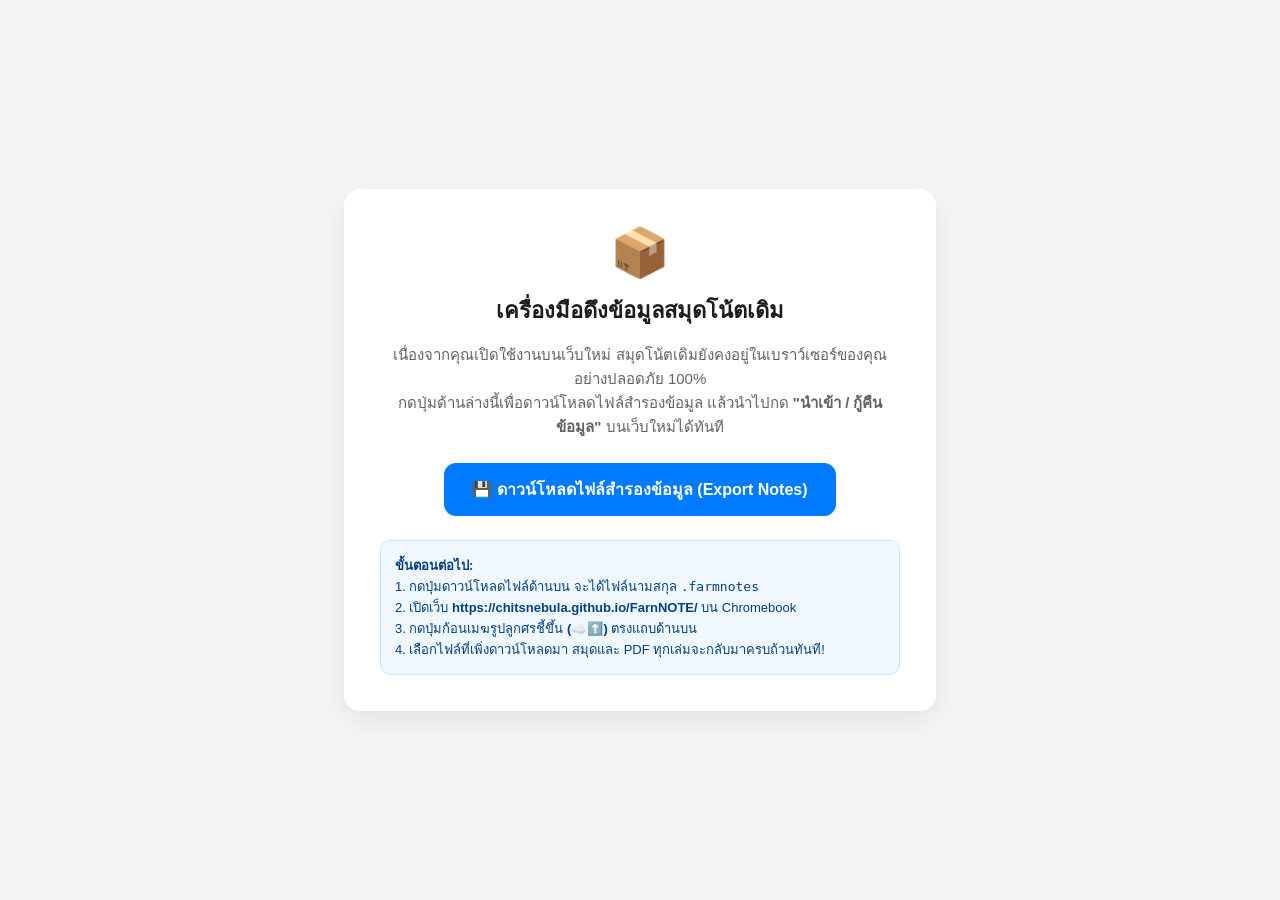
==== export.html @ 0c69aa06 "Add full Backup and Restore migration tools to move notes between origins" ====
<!DOCTYPE html>
<html lang="th">
<head>
  <meta charset="UTF-8">
  <title>FarmNotes — ส่งออกข้อมูลสำรอง (Data Export Tool)</title>
  <style>
    body {
      font-family: -apple-system, BlinkMacSystemFont, 'Segoe UI', Roboto, sans-serif;
      background: #f4f5f7;
      display: flex;
      align-items: center;
      justify-content: center;
      min-height: 100vh;
      margin: 0;
      padding: 20px;
      box-sizing: border-box;
    }
    .card {
      background: white;
      border-radius: 16px;
      box-shadow: 0 10px 30px rgba(0,0,0,0.08);
      max-width: 520px;
      width: 100%;
      padding: 36px;
      text-align: center;
    }
    h1 {
      font-size: 22px;
      margin-top: 0;
      color: #1c1c1e;
    }
    p {
      color: #636366;
      font-size: 15px;
      line-height: 1.6;
      margin-bottom: 24px;
    }
    .btn {
      background: #007AFF;
      color: white;
      border: none;
      padding: 14px 28px;
      font-size: 16px;
      font-weight: 600;
      border-radius: 12px;
      cursor: pointer;
      display: inline-flex;
      align-items: center;
      gap: 10px;
      transition: all 0.2s;
    }
    .btn:hover {
      background: #0056b3;
      transform: translateY(-1px);
    }
    .status {
      margin-top: 20px;
      font-size: 14px;
      font-weight: 500;
      color: #34C759;
    }
    .error {
      color: #FF3B30;
    }
    .box-info {
      background: #f0f7ff;
      border: 1px solid #cce5ff;
      border-radius: 10px;
      padding: 14px;
      margin-top: 24px;
      font-size: 13px;
      color: #004085;
      text-align: left;
    }
  </style>
</head>
<body>
  <div class="card">
    <div style="font-size: 48px; margin-bottom: 12px;">📦</div>
    <h1>เครื่องมือดึงข้อมูลสมุดโน้ตเดิม</h1>
    <p>
      เนื่องจากคุณเปิดใช้งานบนเว็บใหม่ สมุดโน้ตเดิมยังคงอยู่ในเบราว์เซอร์ของคุณอย่างปลอดภัย 100%<br>
      กดปุ่มด้านล่างนี้เพื่อดาวน์โหลดไฟล์สำรองข้อมูล แล้วนำไปกด <b>"นำเข้า / กู้คืนข้อมูล"</b> บนเว็บใหม่ได้ทันที
    </p>

    <button id="btn-export" class="btn">
      <span>💾 ดาวน์โหลดไฟล์สำรองข้อมูล (Export Notes)</span>
    </button>

    <div id="status" class="status"></div>

    <div class="box-info">
      <b>ขั้นตอนต่อไป:</b><br>
      1. กดปุ่มดาวน์โหลดไฟล์ด้านบน จะได้ไฟล์นามสกุล <code>.farmnotes</code><br>
      2. เปิดเว็บ <b>https://chitsnebula.github.io/FarnNOTE/</b> บน Chromebook<br>
      3. กดปุ่มก้อนเมฆรูปลูกศรชี้ขึ้น <b>(☁️⬆️)</b> ตรงแถบด้านบน<br>
      4. เลือกไฟล์ที่เพิ่งดาวน์โหลดมา สมุดและ PDF ทุกเล่มจะกลับมาครบถ้วนทันที!
    </div>
  </div>

  <script>
    const btn = document.getElementById('btn-export');
    const status = document.getElementById('status');

    btn.addEventListener('click', async () => {
      btn.disabled = true;
      status.innerText = 'กำลังอ่านฐานข้อมูลสมุดโน้ตและไฟล์ PDF...';
      status.className = 'status';

      try {
        const db = await new Promise((resolve, reject) => {
          const req = indexedDB.open('GoodNotesWebDB', 1);
          req.onsuccess = () => resolve(req.result);
          req.onerror = () => reject(req.error);
        });

        const getAll = (storeName) => new Promise((resolve, reject) => {
          if (!db.objectStoreNames.contains(storeName)) return resolve([]);
          const tx = db.transaction(storeName, 'readonly');
          const req = tx.objectStore(storeName).getAll();
          req.onsuccess = () => resolve(req.result || []);
          req.onerror = () => reject(req.error);
        });

        const notebooks = await getAll('notebooks');
        const pages = await getAll('pages');
        const rawAssets = await getAll('assets');

        if (notebooks.length === 0) {
          status.innerText = 'ไม่พบสมุดโน้ตในที่อยู่นี้ (อาจยังไม่ได้เขียน หรือเปิดผิดไฟล์)';
          status.className = 'status error';
          btn.disabled = false;
          return;
        }

        const assets = [];
        for (const a of rawAssets) {
          let dataUrl = a.data;
          if (a.data instanceof Blob) {
            dataUrl = await new Promise((resolve) => {
              const fr = new FileReader();
              fr.onloadend = () => resolve(fr.result);
              fr.readAsDataURL(a.data);
            });
          }
          assets.push({ id: a.id, data: dataUrl });
        }

        const backup = {
          app: 'FarmNotes',
          version: 1,
          exportedAt: new Date().toISOString(),
          groups: JSON.parse(localStorage.getItem('farmnotes_groups') || '[]'),
          notebooks,
          pages,
          assets
        };

        const blob = new Blob([JSON.stringify(backup)], { type: 'application/json' });
        const url = URL.createObjectURL(blob);
        const a = document.createElement('a');
        const dateStr = new Date().toISOString().slice(0, 10);
        a.href = url;
        a.download = `FarmNotes_Backup_${dateStr}.farmnotes`;
        document.body.appendChild(a);
        a.click();
        document.body.removeChild(a);

        status.innerText = `ดาวน์โหลดสำเร็จ! (พบสมุด ${notebooks.length} เล่ม, ${pages.length} หน้า)`;
      } catch (err) {
        status.innerText = 'เกิดข้อผิดพลาด: ' + err.message;
        status.className = 'status error';
      } finally {
        btn.disabled = false;
      }
    });
  </script>
</body>
</html>
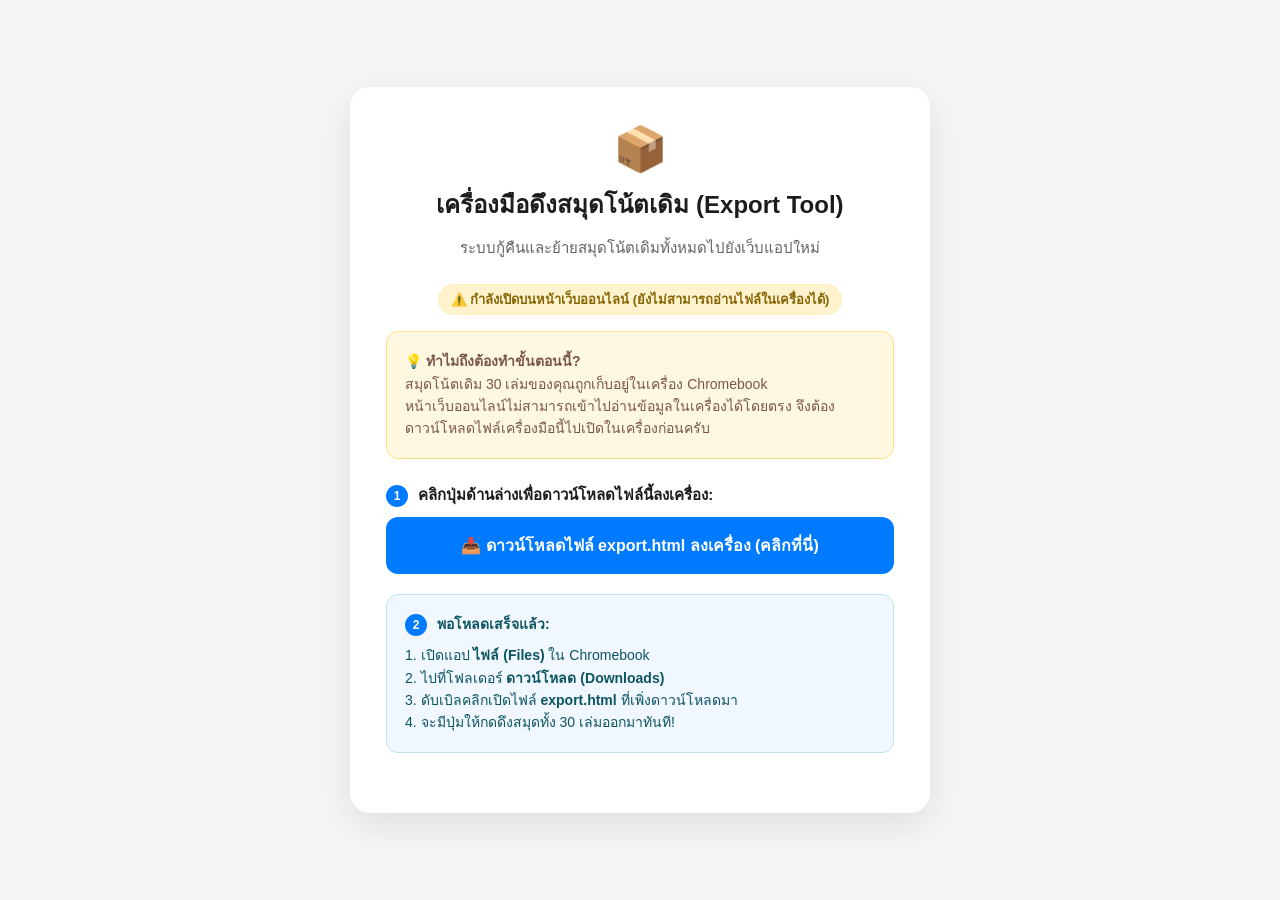
==== commit e5602581: "Enhance export.html with environment detection and 0-notebook import warning" ====
--- a/export.html
+++ b/export.html
@@ -2,10 +2,11 @@
 <html lang="th">
 <head>
   <meta charset="UTF-8">
-  <title>FarmNotes — ส่งออกข้อมูลสำรอง (Data Export Tool)</title>
+  <meta name="viewport" content="width=device-width, initial-scale=1.0">
+  <title>FarmNotes — เครื่องมือดึงข้อมูลสมุดโน้ตเดิม</title>
   <style>
     body {
-      font-family: -apple-system, BlinkMacSystemFont, 'Segoe UI', Roboto, sans-serif;
+      font-family: -apple-system, BlinkMacSystemFont, 'Segoe UI', Roboto, Helvetica, Arial, sans-serif;
       background: #f4f5f7;
       display: flex;
       align-items: center;
@@ -14,98 +15,235 @@
       margin: 0;
       padding: 20px;
       box-sizing: border-box;
+      color: #1c1c1e;
     }
     .card {
       background: white;
-      border-radius: 16px;
-      box-shadow: 0 10px 30px rgba(0,0,0,0.08);
-      max-width: 520px;
+      border-radius: 20px;
+      box-shadow: 0 12px 36px rgba(0,0,0,0.09);
+      max-width: 580px;
       width: 100%;
       padding: 36px;
+      box-sizing: border-box;
+    }
+    h1 {
+      font-size: 24px;
+      margin-top: 0;
+      margin-bottom: 12px;
       text-align: center;
     }
-    h1 {
-      font-size: 22px;
-      margin-top: 0;
-      color: #1c1c1e;
-    }
-    p {
+    .subtitle {
       color: #636366;
       font-size: 15px;
       line-height: 1.6;
+      text-align: center;
       margin-bottom: 24px;
+    }
+    .badge {
+      display: inline-block;
+      padding: 4px 12px;
+      border-radius: 20px;
+      font-size: 13px;
+      font-weight: 600;
+      margin-bottom: 16px;
+    }
+    .badge-web {
+      background: #FFF3CD;
+      color: #856404;
+      border: 1px solid #FFEEBA;
+    }
+    .badge-file {
+      background: #D4EDDA;
+      color: #155724;
+      border: 1px solid #C3E6CB;
+    }
+    .alert-box {
+      border-radius: 12px;
+      padding: 18px;
+      margin-bottom: 24px;
+      font-size: 14px;
+      line-height: 1.6;
+    }
+    .alert-warning {
+      background: #FFF8E1;
+      border: 1.5px solid #FFE082;
+      color: #795548;
+    }
+    .alert-success {
+      background: #E8F5E9;
+      border: 1.5px solid #A5D6A7;
+      color: #2E7D32;
     }
     .btn {
       background: #007AFF;
       color: white;
       border: none;
-      padding: 14px 28px;
+      padding: 16px 28px;
       font-size: 16px;
       font-weight: 600;
       border-radius: 12px;
       cursor: pointer;
-      display: inline-flex;
+      display: flex;
       align-items: center;
+      justify-content: center;
       gap: 10px;
+      width: 100%;
       transition: all 0.2s;
+      box-sizing: border-box;
+      text-decoration: none;
     }
     .btn:hover {
       background: #0056b3;
       transform: translateY(-1px);
     }
-    .status {
-      margin-top: 20px;
+    .btn-green {
+      background: #34C759;
+    }
+    .btn-green:hover {
+      background: #28a745;
+    }
+    .notebook-list {
+      background: #F8F9FA;
+      border: 1px solid #E9ECEF;
+      border-radius: 12px;
+      max-height: 220px;
+      overflow-y: auto;
+      padding: 12px;
+      margin: 16px 0;
+      text-align: left;
+    }
+    .notebook-item {
+      padding: 8px 12px;
+      border-bottom: 1px solid #E9ECEF;
       font-size: 14px;
-      font-weight: 500;
-      color: #34C759;
-    }
-    .error {
-      color: #FF3B30;
-    }
-    .box-info {
-      background: #f0f7ff;
-      border: 1px solid #cce5ff;
-      border-radius: 10px;
-      padding: 14px;
-      margin-top: 24px;
-      font-size: 13px;
-      color: #004085;
-      text-align: left;
+      display: flex;
+      justify-content: space-between;
+    }
+    .notebook-item:last-child {
+      border-bottom: none;
+    }
+    .step-num {
+      background: #007AFF;
+      color: white;
+      width: 22px;
+      height: 22px;
+      border-radius: 50%;
+      display: inline-flex;
+      align-items: center;
+      justify-content: center;
+      font-size: 12px;
+      font-weight: bold;
+      margin-right: 6px;
     }
   </style>
 </head>
 <body>
   <div class="card">
-    <div style="font-size: 48px; margin-bottom: 12px;">📦</div>
-    <h1>เครื่องมือดึงข้อมูลสมุดโน้ตเดิม</h1>
-    <p>
-      เนื่องจากคุณเปิดใช้งานบนเว็บใหม่ สมุดโน้ตเดิมยังคงอยู่ในเบราว์เซอร์ของคุณอย่างปลอดภัย 100%<br>
-      กดปุ่มด้านล่างนี้เพื่อดาวน์โหลดไฟล์สำรองข้อมูล แล้วนำไปกด <b>"นำเข้า / กู้คืนข้อมูล"</b> บนเว็บใหม่ได้ทันที
-    </p>
-
-    <button id="btn-export" class="btn">
-      <span>💾 ดาวน์โหลดไฟล์สำรองข้อมูล (Export Notes)</span>
-    </button>
-
-    <div id="status" class="status"></div>
-
-    <div class="box-info">
-      <b>ขั้นตอนต่อไป:</b><br>
-      1. กดปุ่มดาวน์โหลดไฟล์ด้านบน จะได้ไฟล์นามสกุล <code>.farmnotes</code><br>
-      2. เปิดเว็บ <b>https://chitsnebula.github.io/FarnNOTE/</b> บน Chromebook<br>
-      3. กดปุ่มก้อนเมฆรูปลูกศรชี้ขึ้น <b>(☁️⬆️)</b> ตรงแถบด้านบน<br>
-      4. เลือกไฟล์ที่เพิ่งดาวน์โหลดมา สมุดและ PDF ทุกเล่มจะกลับมาครบถ้วนทันที!
+    <div style="text-align: center; font-size: 44px; margin-bottom: 10px;">📦</div>
+    <h1>เครื่องมือดึงสมุดโน้ตเดิม (Export Tool)</h1>
+    <div class="subtitle">ระบบกู้คืนและย้ายสมุดโน้ตเดิมทั้งหมดไปยังเว็บแอปใหม่</div>
+
+    <!-- Mode 1: Opened on Web (https://) -->
+    <div id="section-web" style="display: none;">
+      <div style="text-align: center;">
+        <span class="badge badge-web">⚠️ กำลังเปิดบนหน้าเว็บออนไลน์ (ยังไม่สามารถอ่านไฟล์ในเครื่องได้)</span>
+      </div>
+      <div class="alert-box alert-warning">
+        <b>💡 ทำไมถึงต้องทำขั้นตอนนี้?</b><br>
+        สมุดโน้ตเดิม 30 เล่มของคุณถูกเก็บอยู่ในเครื่อง Chromebook<br>
+        หน้าเว็บออนไลน์ไม่สามารถเข้าไปอ่านข้อมูลในเครื่องได้โดยตรง จึงต้องดาวน์โหลดไฟล์เครื่องมือนี้ไปเปิดในเครื่องก่อนครับ
+      </div>
+
+      <div style="margin-bottom: 20px;">
+        <p style="font-size: 15px; font-weight: 600; margin-bottom: 10px;">
+          <span class="step-num">1</span> คลิกปุ่มด้านล่างเพื่อดาวน์โหลดไฟล์นี้ลงเครื่อง:
+        </p>
+        <button id="btn-download-tool" class="btn">
+          📥 ดาวน์โหลดไฟล์ export.html ลงเครื่อง (คลิกที่นี่)
+        </button>
+      </div>
+
+      <div class="alert-box" style="background: #F0F7FF; border: 1px solid #BEE5EB; color: #0C5460;">
+        <p style="margin: 0 0 8px 0; font-weight: 600;">
+          <span class="step-num">2</span> พอโหลดเสร็จแล้ว:
+        </p>
+        1. เปิดแอป <b>ไฟล์ (Files)</b> ใน Chromebook<br>
+        2. ไปที่โฟลเดอร์ <b>ดาวน์โหลด (Downloads)</b><br>
+        3. ดับเบิลคลิกเปิดไฟล์ <b>export.html</b> ที่เพิ่งดาวน์โหลดมา<br>
+        4. จะมีปุ่มให้กดดึงสมุดทั้ง 30 เล่มออกมาทันที!
+      </div>
+    </div>
+
+    <!-- Mode 2: Opened locally on file:// -->
+    <div id="section-file" style="display: none;">
+      <div style="text-align: center;">
+        <span class="badge badge-file">✅ เปิดจากไฟล์ในเครื่องเรียบร้อย (file://)</span>
+      </div>
+
+      <div id="loading-box" style="text-align: center; padding: 20px; color: #636366;">
+        กำลังค้นหาสมุดโน้ตและเอกสารในเครื่องของคุณ...
+      </div>
+
+      <div id="result-box" style="display: none;">
+        <div class="alert-box alert-success" id="detected-banner">
+          <b>ตรวจพบสมุดโน้ตในเครื่องของคุณ!</b>
+        </div>
+
+        <div class="notebook-list" id="nb-list"></div>
+
+        <button id="btn-export-now" class="btn btn-green">
+          💾 ดาวน์โหลดไฟล์สำรองข้อมูล (ดึงสมุดทั้งหมด)
+        </button>
+
+        <div id="export-status" style="margin-top: 14px; text-align: center; font-weight: 600; font-size: 14px; color: #34C759;"></div>
+
+        <div class="alert-box" style="background: #F0F7FF; border: 1px solid #BEE5EB; color: #0C5460; margin-top: 20px;">
+          <b>ขั้นตอนสุดท้ายหลังจากกดดาวน์โหลด:</b><br>
+          1. สลับไปที่เว็บใหม่ <b>https://chitsnebula.github.io/FarnNOTE/</b><br>
+          2. กดปุ่มก้อนเมฆ <b>☁️⬆️</b> (แถบขวาบน)<br>
+          3. เลือกไฟล์สำรองข้อมูลที่เพิ่งโหลดมา แล้วสมุดทั้งหมดจะกลับมาทันที!
+        </div>
+      </div>
     </div>
   </div>
 
   <script>
-    const btn = document.getElementById('btn-export');
-    const status = document.getElementById('status');
-
-    btn.addEventListener('click', async () => {
-      btn.disabled = true;
-      status.innerText = 'กำลังอ่านฐานข้อมูลสมุดโน้ตและไฟล์ PDF...';
-      status.className = 'status';
+    const isFile = window.location.protocol === 'file:';
+    const sectionWeb = document.getElementById('section-web');
+    const sectionFile = document.getElementById('section-file');
+
+    if (!isFile) {
+      // Running on Web
+      sectionWeb.style.display = 'block';
+
+      document.getElementById('btn-download-tool').addEventListener('click', () => {
+        // Fetch current page HTML and trigger download as export.html
+        const html = document.documentElement.outerHTML;
+        const blob = new Blob([html], { type: 'text/html;charset=utf-8' });
+        const url = URL.createObjectURL(blob);
+        const a = document.createElement('a');
+        a.href = url;
+        a.download = 'export.html';
+        document.body.appendChild(a);
+        a.click();
+        document.body.removeChild(a);
+        setTimeout(() => URL.revokeObjectURL(url), 2000);
+      });
+    } else {
+      // Running on Local File
+      sectionFile.style.display = 'block';
+      scanNotebooks();
+    }
+
+    let foundNotebooks = [];
+    let foundPages = [];
+    let foundAssets = [];
+
+    async function scanNotebooks() {
+      const loadingBox = document.getElementById('loading-box');
+      const resultBox = document.getElementById('result-box');
+      const banner = document.getElementById('detected-banner');
+      const listEl = document.getElementById('nb-list');
 
       try {
         const db = await new Promise((resolve, reject) => {
@@ -122,19 +260,42 @@
           req.onerror = () => reject(req.error);
         });
 
-        const notebooks = await getAll('notebooks');
-        const pages = await getAll('pages');
-        const rawAssets = await getAll('assets');
-
-        if (notebooks.length === 0) {
-          status.innerText = 'ไม่พบสมุดโน้ตในที่อยู่นี้ (อาจยังไม่ได้เขียน หรือเปิดผิดไฟล์)';
-          status.className = 'status error';
-          btn.disabled = false;
+        foundNotebooks = await getAll('notebooks');
+        foundPages = await getAll('pages');
+        foundAssets = await getAll('assets');
+
+        loadingBox.style.display = 'none';
+        resultBox.style.display = 'block';
+
+        if (foundNotebooks.length === 0) {
+          banner.className = 'alert-box alert-warning';
+          banner.innerHTML = '<b>ไม่พบสมุดโน้ตในที่อยู่นี้</b><br>โปรดนำไฟล์ <code>export.html</code> ไปวางไว้ในโฟลเดอร์เดียวกับ <code>index.html</code> เดิมของคุณ';
+          document.getElementById('btn-export-now').disabled = true;
           return;
         }
 
+        banner.innerHTML = `🎉 <b>ตรวจพบสมุดโน้ตทั้งหมด ${foundNotebooks.length} เล่ม (${foundPages.length} หน้า)!</b>`;
+        listEl.innerHTML = foundNotebooks.map((nb, i) => `
+          <div class="notebook-item">
+            <span><b>${i + 1}.</b> 📘 ${nb.title || 'ไม่มีชื่อ'}</span>
+            <span style="color: #8E8E93;">${nb.pageCount || 1} หน้า</span>
+          </div>
+        `).join('');
+
+      } catch (err) {
+        loadingBox.innerText = 'เกิดข้อผิดพลาดในการอ่านฐานข้อมูล: ' + err.message;
+      }
+    }
+
+    document.getElementById('btn-export-now').addEventListener('click', async () => {
+      const btn = document.getElementById('btn-export-now');
+      const status = document.getElementById('export-status');
+      btn.disabled = true;
+      btn.innerText = '⏳ กำลังรวบรวมข้อมูลและไฟล์ PDF...';
+
+      try {
         const assets = [];
-        for (const a of rawAssets) {
+        for (const a of foundAssets) {
           let dataUrl = a.data;
           if (a.data instanceof Blob) {
             dataUrl = await new Promise((resolve) => {
@@ -151,8 +312,8 @@
           version: 1,
           exportedAt: new Date().toISOString(),
           groups: JSON.parse(localStorage.getItem('farmnotes_groups') || '[]'),
-          notebooks,
-          pages,
+          notebooks: foundNotebooks,
+          pages: foundPages,
           assets
         };
 
@@ -161,17 +322,18 @@
         const a = document.createElement('a');
         const dateStr = new Date().toISOString().slice(0, 10);
         a.href = url;
-        a.download = `FarmNotes_Backup_${dateStr}.farmnotes`;
+        a.download = `FarmNotes_Backup_${foundNotebooks.length}_Books_${dateStr}.farmnotes`;
         document.body.appendChild(a);
         a.click();
         document.body.removeChild(a);
 
-        status.innerText = `ดาวน์โหลดสำเร็จ! (พบสมุด ${notebooks.length} เล่ม, ${pages.length} หน้า)`;
+        btn.innerText = '✅ ดาวน์โหลดไฟล์สำรองเรียบร้อยแล้ว!';
+        status.innerText = `ดาวน์โหลดสำเร็จ! (สมุด ${foundNotebooks.length} เล่ม, หน้า ${foundPages.length} หน้า)`;
       } catch (err) {
+        btn.disabled = false;
+        btn.innerText = 'ลองใหม่อีกครั้ง';
         status.innerText = 'เกิดข้อผิดพลาด: ' + err.message;
-        status.className = 'status error';
-      } finally {
-        btn.disabled = false;
+        status.style.color = '#FF3B30';
       }
     });
   </script>
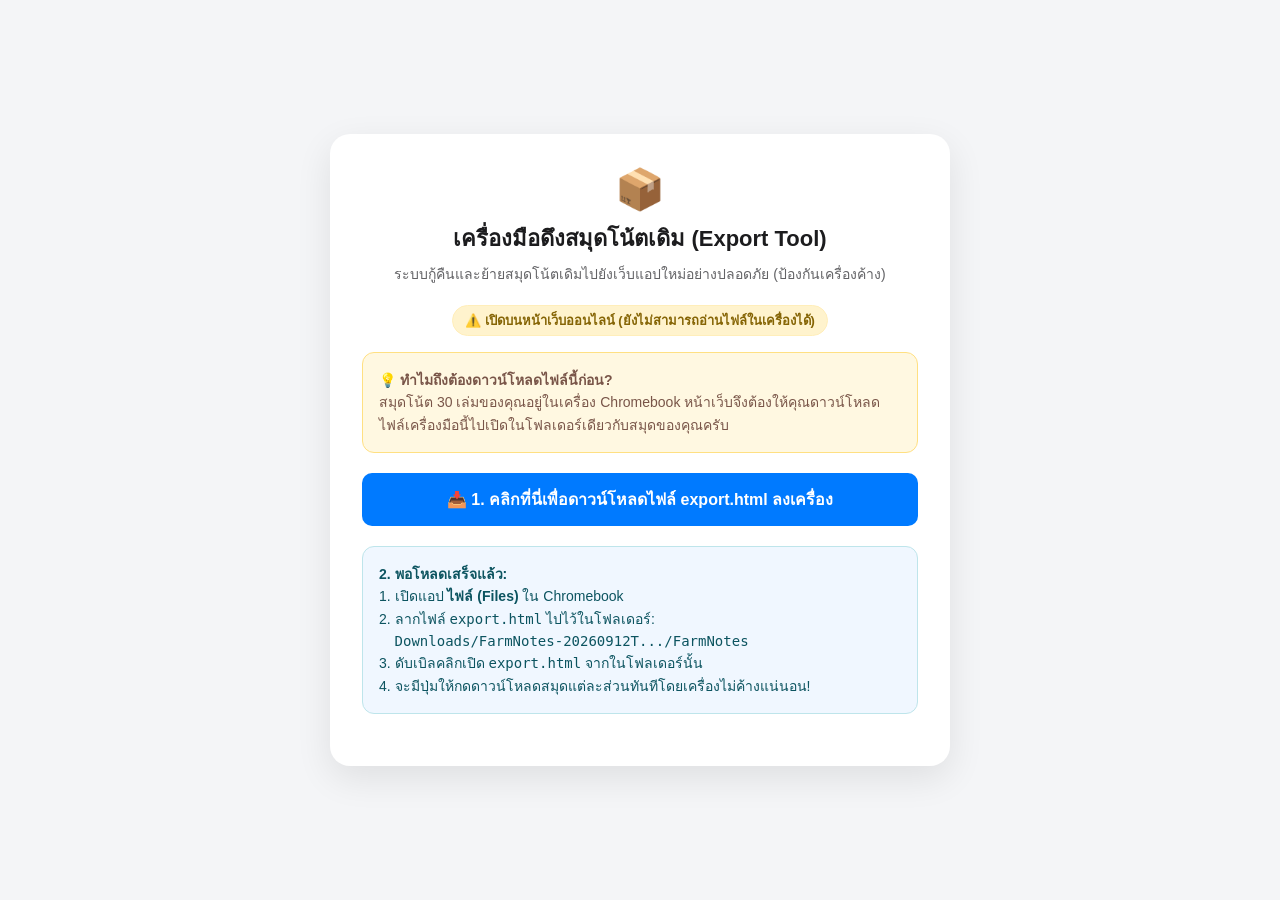
==== commit 9f273d61: "Optimize RAM to under 30MB with individual on-demand part buttons preventing SIGILL crash" ====
--- a/export.html
+++ b/export.html
@@ -21,23 +21,23 @@
       background: white;
       border-radius: 20px;
       box-shadow: 0 12px 36px rgba(0,0,0,0.09);
-      max-width: 580px;
+      max-width: 620px;
       width: 100%;
-      padding: 36px;
+      padding: 32px;
       box-sizing: border-box;
     }
     h1 {
-      font-size: 24px;
+      font-size: 22px;
       margin-top: 0;
-      margin-bottom: 12px;
+      margin-bottom: 8px;
       text-align: center;
     }
     .subtitle {
       color: #636366;
-      font-size: 15px;
-      line-height: 1.6;
+      font-size: 14px;
+      line-height: 1.5;
       text-align: center;
-      margin-bottom: 24px;
+      margin-bottom: 20px;
     }
     .badge {
       display: inline-block;
@@ -59,8 +59,8 @@
     }
     .alert-box {
       border-radius: 12px;
-      padding: 18px;
-      margin-bottom: 24px;
+      padding: 16px;
+      margin-bottom: 20px;
       font-size: 14px;
       line-height: 1.6;
     }
@@ -78,23 +78,26 @@
       background: #007AFF;
       color: white;
       border: none;
-      padding: 16px 28px;
-      font-size: 16px;
+      padding: 12px 20px;
+      font-size: 15px;
       font-weight: 600;
-      border-radius: 12px;
+      border-radius: 10px;
       cursor: pointer;
-      display: flex;
+      display: inline-flex;
       align-items: center;
       justify-content: center;
-      gap: 10px;
-      width: 100%;
+      gap: 8px;
       transition: all 0.2s;
       box-sizing: border-box;
       text-decoration: none;
     }
     .btn:hover {
       background: #0056b3;
-      transform: translateY(-1px);
+    }
+    .btn-block {
+      width: 100%;
+      padding: 14px;
+      font-size: 16px;
     }
     .btn-green {
       background: #34C759;
@@ -102,75 +105,67 @@
     .btn-green:hover {
       background: #28a745;
     }
-    .notebook-list {
+    .btn-done {
+      background: #8E8E93 !important;
+      color: white;
+    }
+    .part-card {
       background: #F8F9FA;
-      border: 1px solid #E9ECEF;
+      border: 1px solid #E5E5EA;
       border-radius: 12px;
-      max-height: 220px;
-      overflow-y: auto;
-      padding: 12px;
-      margin: 16px 0;
+      padding: 14px;
+      margin-bottom: 12px;
+      display: flex;
+      align-items: center;
+      justify-content: space-between;
+      gap: 12px;
+    }
+    .part-info {
+      flex: 1;
       text-align: left;
     }
-    .notebook-item {
-      padding: 8px 12px;
-      border-bottom: 1px solid #E9ECEF;
-      font-size: 14px;
-      display: flex;
-      justify-content: space-between;
-    }
-    .notebook-item:last-child {
-      border-bottom: none;
-    }
-    .step-num {
-      background: #007AFF;
-      color: white;
-      width: 22px;
-      height: 22px;
-      border-radius: 50%;
-      display: inline-flex;
-      align-items: center;
-      justify-content: center;
+    .part-title {
+      font-weight: 700;
+      font-size: 15px;
+      color: #1C1C1E;
+      margin-bottom: 4px;
+    }
+    .part-desc {
       font-size: 12px;
-      font-weight: bold;
-      margin-right: 6px;
+      color: #636366;
+      line-height: 1.4;
     }
   </style>
 </head>
 <body>
   <div class="card">
-    <div style="text-align: center; font-size: 44px; margin-bottom: 10px;">📦</div>
+    <div style="text-align: center; font-size: 40px; margin-bottom: 8px;">📦</div>
     <h1>เครื่องมือดึงสมุดโน้ตเดิม (Export Tool)</h1>
-    <div class="subtitle">ระบบกู้คืนและย้ายสมุดโน้ตเดิมทั้งหมดไปยังเว็บแอปใหม่</div>
+    <div class="subtitle">ระบบกู้คืนและย้ายสมุดโน้ตเดิมไปยังเว็บแอปใหม่อย่างปลอดภัย (ป้องกันเครื่องค้าง)</div>
 
     <!-- Mode 1: Opened on Web (https://) -->
     <div id="section-web" style="display: none;">
       <div style="text-align: center;">
-        <span class="badge badge-web">⚠️ กำลังเปิดบนหน้าเว็บออนไลน์ (ยังไม่สามารถอ่านไฟล์ในเครื่องได้)</span>
+        <span class="badge badge-web">⚠️ เปิดบนหน้าเว็บออนไลน์ (ยังไม่สามารถอ่านไฟล์ในเครื่องได้)</span>
       </div>
       <div class="alert-box alert-warning">
-        <b>💡 ทำไมถึงต้องทำขั้นตอนนี้?</b><br>
-        สมุดโน้ตเดิม 30 เล่มของคุณถูกเก็บอยู่ในเครื่อง Chromebook<br>
-        หน้าเว็บออนไลน์ไม่สามารถเข้าไปอ่านข้อมูลในเครื่องได้โดยตรง จึงต้องดาวน์โหลดไฟล์เครื่องมือนี้ไปเปิดในเครื่องก่อนครับ
+        <b>💡 ทำไมถึงต้องดาวน์โหลดไฟล์นี้ก่อน?</b><br>
+        สมุดโน้ต 30 เล่มของคุณอยู่ในเครื่อง Chromebook หน้าเว็บจึงต้องให้คุณดาวน์โหลดไฟล์เครื่องมือนี้ไปเปิดในโฟลเดอร์เดียวกับสมุดของคุณครับ
       </div>
 
       <div style="margin-bottom: 20px;">
-        <p style="font-size: 15px; font-weight: 600; margin-bottom: 10px;">
-          <span class="step-num">1</span> คลิกปุ่มด้านล่างเพื่อดาวน์โหลดไฟล์นี้ลงเครื่อง:
-        </p>
-        <button id="btn-download-tool" class="btn">
-          📥 ดาวน์โหลดไฟล์ export.html ลงเครื่อง (คลิกที่นี่)
+        <button id="btn-download-tool" class="btn btn-block">
+          📥 1. คลิกที่นี่เพื่อดาวน์โหลดไฟล์ export.html ลงเครื่อง
         </button>
       </div>
 
       <div class="alert-box" style="background: #F0F7FF; border: 1px solid #BEE5EB; color: #0C5460;">
-        <p style="margin: 0 0 8px 0; font-weight: 600;">
-          <span class="step-num">2</span> พอโหลดเสร็จแล้ว:
-        </p>
+        <b>2. พอโหลดเสร็จแล้ว:</b><br>
         1. เปิดแอป <b>ไฟล์ (Files)</b> ใน Chromebook<br>
-        2. ไปที่โฟลเดอร์ <b>ดาวน์โหลด (Downloads)</b><br>
-        3. ดับเบิลคลิกเปิดไฟล์ <b>export.html</b> ที่เพิ่งดาวน์โหลดมา<br>
-        4. จะมีปุ่มให้กดดึงสมุดทั้ง 30 เล่มออกมาทันที!
+        2. ลากไฟล์ <code>export.html</code> ไปไว้ในโฟลเดอร์:<br>
+        &nbsp;&nbsp;&nbsp;&nbsp;<code>Downloads/FarmNotes-20260912T.../FarmNotes</code><br>
+        3. ดับเบิลคลิกเปิด <code>export.html</code> จากในโฟลเดอร์นั้น<br>
+        4. จะมีปุ่มให้กดดาวน์โหลดสมุดแต่ละส่วนทันทีโดยเครื่องไม่ค้างแน่นอน!
       </div>
     </div>
 
@@ -181,7 +176,7 @@
       </div>
 
       <div id="loading-box" style="text-align: center; padding: 20px; color: #636366;">
-        กำลังค้นหาสมุดโน้ตและเอกสารในเครื่องของคุณ...
+        กำลังค้นหาสมุดโน้ตในเครื่อง...
       </div>
 
       <div id="result-box" style="display: none;">
@@ -189,19 +184,18 @@
           <b>ตรวจพบสมุดโน้ตในเครื่องของคุณ!</b>
         </div>
 
-        <div class="notebook-list" id="nb-list"></div>
-
-        <button id="btn-export-now" class="btn btn-green">
-          💾 ดาวน์โหลดไฟล์สำรองข้อมูล (ดึงสมุดทั้งหมด)
-        </button>
-
-        <div id="export-status" style="margin-top: 14px; text-align: center; font-weight: 600; font-size: 14px; color: #34C759;"></div>
-
-        <div class="alert-box" style="background: #F0F7FF; border: 1px solid #BEE5EB; color: #0C5460; margin-top: 20px;">
-          <b>ขั้นตอนสุดท้ายหลังจากกดดาวน์โหลด:</b><br>
+        <p style="font-size: 13px; color: #636366; margin-bottom: 12px; text-align: left;">
+          💡 <i>เพื่อป้องกันหน่วยความจำล้น (SIGILL) ระบบได้แบ่งสมุดออกเป็นส่วนละ 5 เล่ม ให้คุณกดดาวน์โหลดทีละส่วนได้เลยครับ:</i>
+        </p>
+
+        <!-- Container for part download cards -->
+        <div id="parts-container"></div>
+
+        <div class="alert-box" style="background: #F0F7FF; border: 1px solid #BEE5EB; color: #0C5460; margin-top: 16px;">
+          <b>ขั้นตอนนำเข้าเว็บใหม่:</b><br>
           1. สลับไปที่เว็บใหม่ <b>https://chitsnebula.github.io/FarnNOTE/</b><br>
-          2. กดปุ่มก้อนเมฆ <b>☁️⬆️</b> (แถบขวาบน)<br>
-          3. เลือกไฟล์สำรองข้อมูลที่เพิ่งโหลดมา แล้วสมุดทั้งหมดจะกลับมาทันที!
+          2. กดปุ่มก้อนเมฆ <b>☁️⬆️</b> แล้วเลือกไฟล์ส่วนที่ดาวน์โหลดมา<br>
+          3. ทยอยกดนำเข้าทีละส่วนจนครบ สมุดทั้งหมดจะมาครบ 100% ครับ!
         </div>
       </div>
     </div>
@@ -213,11 +207,8 @@
     const sectionFile = document.getElementById('section-file');
 
     if (!isFile) {
-      // Running on Web
       sectionWeb.style.display = 'block';
-
       document.getElementById('btn-download-tool').addEventListener('click', () => {
-        // Fetch current page HTML and trigger download as export.html
         const html = document.documentElement.outerHTML;
         const blob = new Blob([html], { type: 'text/html;charset=utf-8' });
         const url = URL.createObjectURL(blob);
@@ -230,31 +221,30 @@
         setTimeout(() => URL.revokeObjectURL(url), 2000);
       });
     } else {
-      // Running on Local File
       sectionFile.style.display = 'block';
       scanNotebooks();
     }
 
     let foundNotebooks = [];
     let foundPages = [];
-    let foundAssets = [];
+    let dbInstance = null;
 
     async function scanNotebooks() {
       const loadingBox = document.getElementById('loading-box');
       const resultBox = document.getElementById('result-box');
       const banner = document.getElementById('detected-banner');
-      const listEl = document.getElementById('nb-list');
+      const partsContainer = document.getElementById('parts-container');
 
       try {
-        const db = await new Promise((resolve, reject) => {
+        dbInstance = await new Promise((resolve, reject) => {
           const req = indexedDB.open('GoodNotesWebDB', 1);
           req.onsuccess = () => resolve(req.result);
           req.onerror = () => reject(req.error);
         });
 
         const getAll = (storeName) => new Promise((resolve, reject) => {
-          if (!db.objectStoreNames.contains(storeName)) return resolve([]);
-          const tx = db.transaction(storeName, 'readonly');
+          if (!dbInstance.objectStoreNames.contains(storeName)) return resolve([]);
+          const tx = dbInstance.transaction(storeName, 'readonly');
           const req = tx.objectStore(storeName).getAll();
           req.onsuccess = () => resolve(req.result || []);
           req.onerror = () => reject(req.error);
@@ -262,58 +252,107 @@
 
         foundNotebooks = await getAll('notebooks');
         foundPages = await getAll('pages');
-        foundAssets = await getAll('assets');
 
         loadingBox.style.display = 'none';
         resultBox.style.display = 'block';
 
         if (foundNotebooks.length === 0) {
           banner.className = 'alert-box alert-warning';
-          banner.innerHTML = '<b>ไม่พบสมุดโน้ตในที่อยู่นี้</b><br>โปรดนำไฟล์ <code>export.html</code> ไปวางไว้ในโฟลเดอร์เดียวกับ <code>index.html</code> เดิมของคุณ';
-          document.getElementById('btn-export-now').disabled = true;
+          banner.innerHTML = '<b>ไม่พบสมุดโน้ตในโฟลเดอร์นี้</b><br>โปรดนำไฟล์ <code>export.html</code> ไปวางไว้ในโฟลเดอร์เดียวกับ <code>index.html</code> เดิมของคุณ';
           return;
         }
 
-        banner.innerHTML = `🎉 <b>ตรวจพบสมุดโน้ตทั้งหมด ${foundNotebooks.length} เล่ม (${foundPages.length} หน้า)!</b>`;
-        listEl.innerHTML = foundNotebooks.map((nb, i) => `
-          <div class="notebook-item">
-            <span><b>${i + 1}.</b> 📘 ${nb.title || 'ไม่มีชื่อ'}</span>
-            <span style="color: #8E8E93;">${nb.pageCount || 1} หน้า</span>
-          </div>
-        `).join('');
+        banner.innerHTML = `🎉 <b>ตรวจพบสมุดโน้ตทั้งหมด ${foundNotebooks.length} เล่ม!</b>`;
+
+        const CHUNK_SIZE = 5;
+        const totalChunks = Math.ceil(foundNotebooks.length / CHUNK_SIZE);
+        partsContainer.innerHTML = '';
+
+        for (let i = 0; i < totalChunks; i++) {
+          const chunk = foundNotebooks.slice(i * CHUNK_SIZE, (i + 1) * CHUNK_SIZE);
+          const titles = chunk.map(n => n.title || 'ไม่มีชื่อ').join(', ');
+          const partNum = i + 1;
+
+          const card = document.createElement('div');
+          card.className = 'part-card';
+          card.innerHTML = `
+            <div class="part-info">
+              <div class="part-title">📦 ส่วนที่ ${partNum} / ${totalChunks} (${chunk.length} เล่ม)</div>
+              <div class="part-desc">${titles}</div>
+            </div>
+            <button class="btn btn-green btn-download-part" id="btn-part-${partNum}">
+              📥 ดาวน์โหลด
+            </button>
+          `;
+
+          const btnPart = card.querySelector(`#btn-part-${partNum}`);
+          btnPart.addEventListener('click', async () => {
+            await downloadPart(chunk, partNum, totalChunks, btnPart);
+          });
+
+          partsContainer.appendChild(card);
+        }
 
       } catch (err) {
         loadingBox.innerText = 'เกิดข้อผิดพลาดในการอ่านฐานข้อมูล: ' + err.message;
       }
     }
 
-    document.getElementById('btn-export-now').addEventListener('click', async () => {
-      const btn = document.getElementById('btn-export-now');
-      const status = document.getElementById('export-status');
-      btn.disabled = true;
-      btn.innerText = '⏳ กำลังรวบรวมข้อมูลและไฟล์ PDF...';
+    async function getAsset(id) {
+      if (!dbInstance) return null;
+      return new Promise((resolve) => {
+        try {
+          const tx = dbInstance.transaction('assets', 'readonly');
+          const req = tx.objectStore('assets').get(id);
+          req.onsuccess = () => resolve(req.result ? req.result.data : null);
+          req.onerror = () => resolve(null);
+        } catch(e) {
+          resolve(null);
+        }
+      });
+    }
+
+    async function downloadPart(chunkNotebooks, partNum, totalChunks, btnElement) {
+      btnElement.disabled = true;
+      btnElement.innerText = '⏳ กำลังแพ็ค...';
 
       try {
+        const chunkIds = new Set(chunkNotebooks.map(n => n.id));
+        const chunkPages = foundPages.filter(p => chunkIds.has(p.notebookId));
+
+        const neededAssetIds = new Set();
+        for (const nb of chunkNotebooks) {
+          neededAssetIds.add(`asset-${nb.id}-raw-pdf`);
+          neededAssetIds.add(`asset-${nb.id}-page-1`);
+        }
+        for (const page of chunkPages) {
+          if (page.pdfAssetId) neededAssetIds.add(page.pdfAssetId);
+        }
+
+        // Fetch assets individually to keep RAM strictly under 20-30MB!
         const assets = [];
-        for (const a of foundAssets) {
-          let dataUrl = a.data;
-          if (a.data instanceof Blob) {
+        for (const assetId of neededAssetIds) {
+          const blobData = await getAsset(assetId);
+          if (!blobData) continue;
+          let dataUrl = blobData;
+          if (blobData instanceof Blob) {
             dataUrl = await new Promise((resolve) => {
               const fr = new FileReader();
               fr.onloadend = () => resolve(fr.result);
-              fr.readAsDataURL(a.data);
+              fr.readAsDataURL(blobData);
             });
           }
-          assets.push({ id: a.id, data: dataUrl });
+          assets.push({ id: assetId, data: dataUrl });
         }
 
         const backup = {
           app: 'FarmNotes',
           version: 1,
           exportedAt: new Date().toISOString(),
+          part: `Part${partNum}_of_${totalChunks}`,
           groups: JSON.parse(localStorage.getItem('farmnotes_groups') || '[]'),
-          notebooks: foundNotebooks,
-          pages: foundPages,
+          notebooks: chunkNotebooks,
+          pages: chunkPages,
           assets
         };
 
@@ -322,20 +361,23 @@
         const a = document.createElement('a');
         const dateStr = new Date().toISOString().slice(0, 10);
         a.href = url;
-        a.download = `FarmNotes_Backup_${foundNotebooks.length}_Books_${dateStr}.farmnotes`;
+        a.download = `FarmNotes_Backup_Part${partNum}_of_${totalChunks}_${dateStr}.farmnotes`;
         document.body.appendChild(a);
         a.click();
         document.body.removeChild(a);
-
-        btn.innerText = '✅ ดาวน์โหลดไฟล์สำรองเรียบร้อยแล้ว!';
-        status.innerText = `ดาวน์โหลดสำเร็จ! (สมุด ${foundNotebooks.length} เล่ม, หน้า ${foundPages.length} หน้า)`;
+        setTimeout(() => URL.revokeObjectURL(url), 2000);
+
+        btnElement.disabled = false;
+        btnElement.className = 'btn btn-done';
+        btnElement.innerText = `✅ โหลดแล้ว (ส่วนที่ ${partNum})`;
+
       } catch (err) {
-        btn.disabled = false;
-        btn.innerText = 'ลองใหม่อีกครั้ง';
-        status.innerText = 'เกิดข้อผิดพลาด: ' + err.message;
-        status.style.color = '#FF3B30';
+        btnElement.disabled = false;
+        btnElement.className = 'btn btn-green';
+        btnElement.innerText = 'ลองใหม่';
+        alert('เกิดข้อผิดพลาด: ' + err.message);
       }
-    });
+    }
   </script>
 </body>
 </html>
